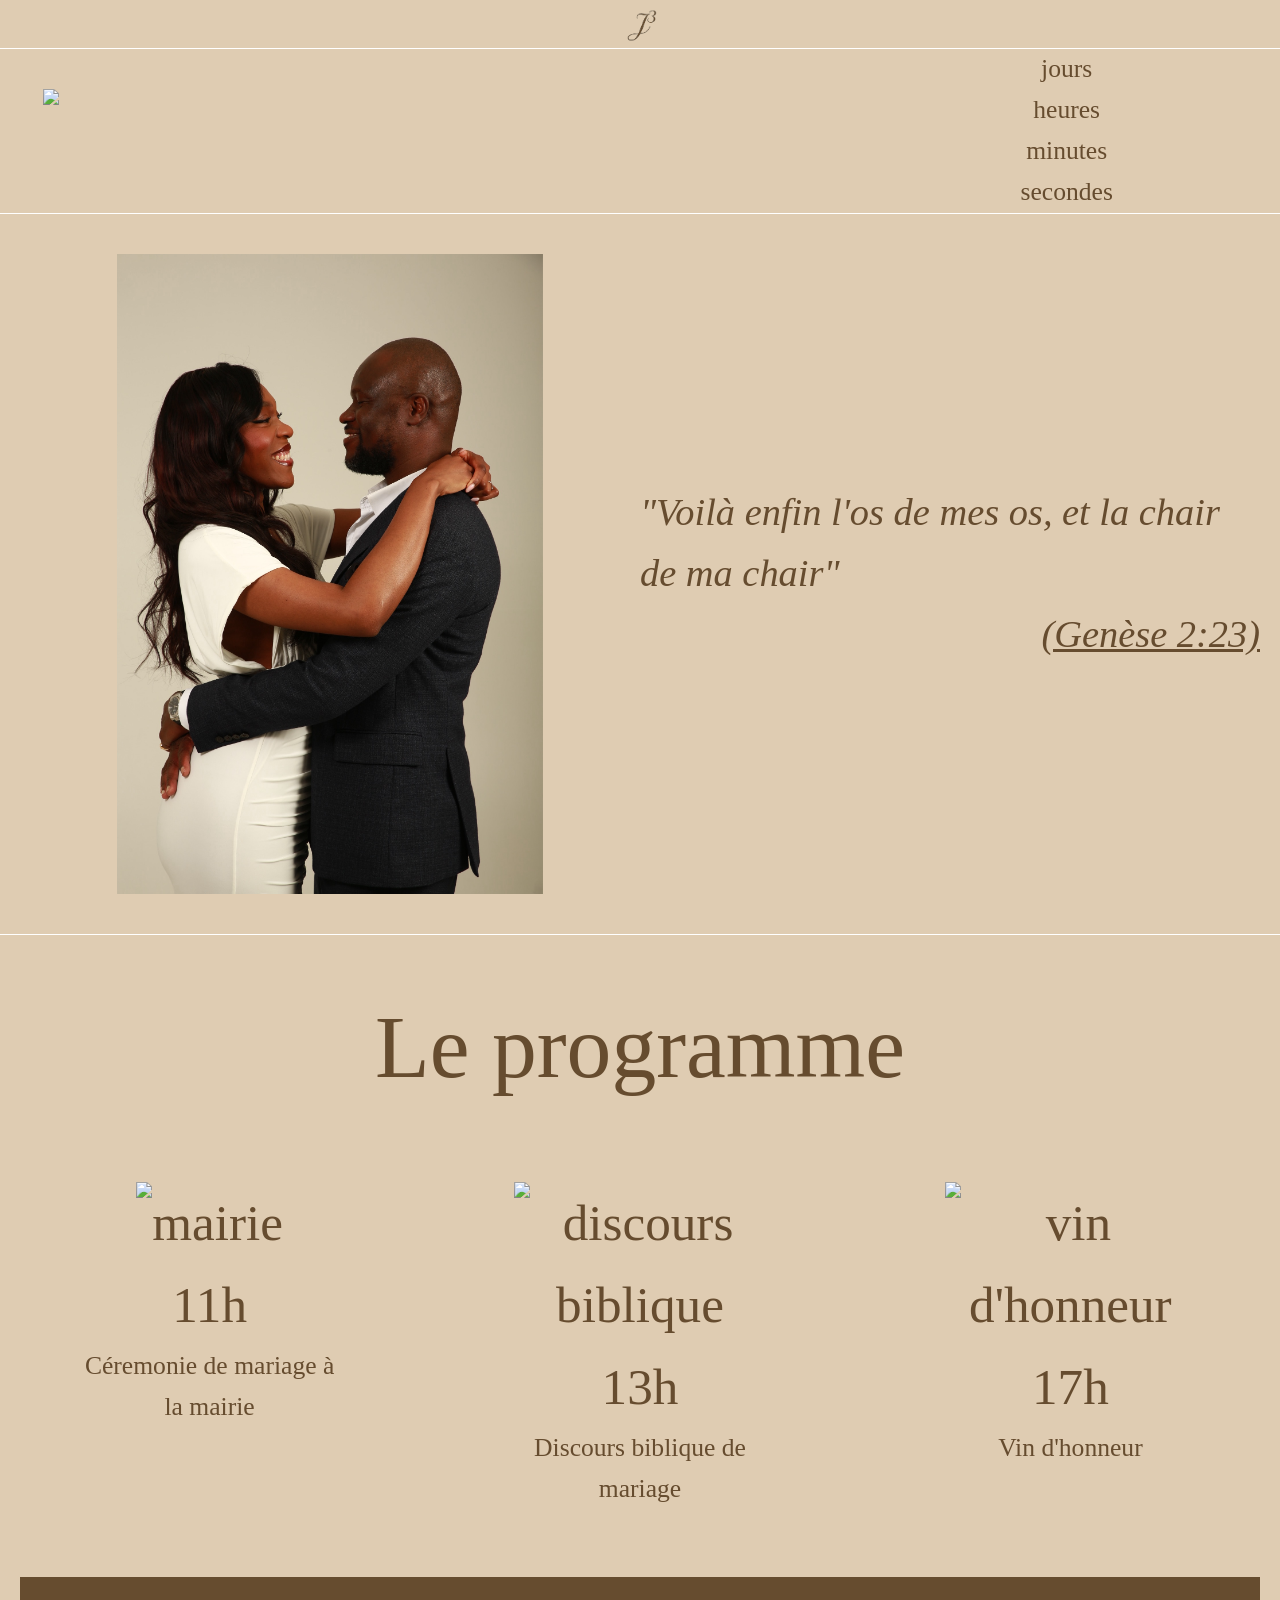
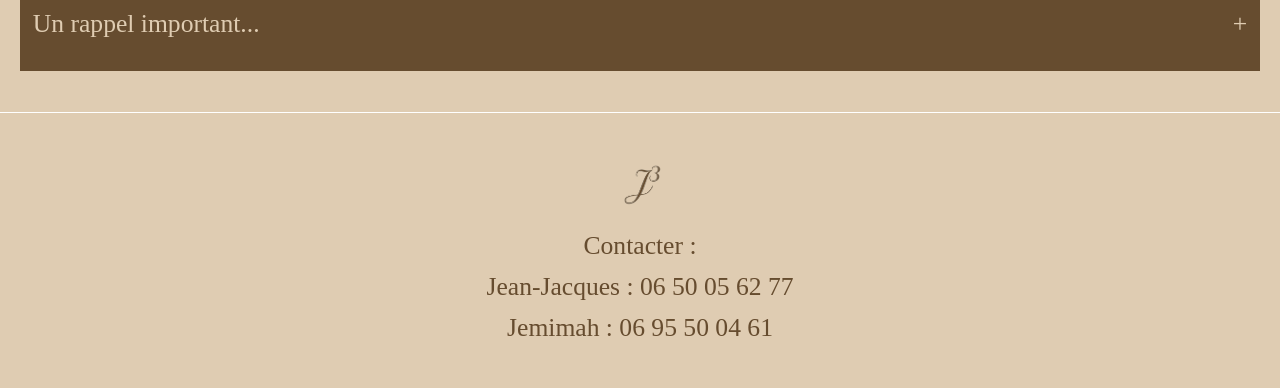
==== accueil.html @ 33a19419 "modification du logo, des images, des infos, des numéros" ====
<!DOCTYPE html>
<html lang="fr">
<head>
    <meta charset="UTF-8">
    <meta name="viewport" content="width=device-width, initial-scale=1.0">
    <title>Jean-Jacques & Jemimah</title>
    <link rel="stylesheet" href="css/style.css">
    <script src="script/index.js"></script>
</head>
<body>

    <header>
        <nav>
            <img src="images/logo.svg" alt="logo" class="logo-small">
        </nav>
    </header>

    <section class="hero">
        <img src="images/date_image.png">
        <div class="countdown">
            <span>
                <p class="days time"></p>
                <p class="indicator">jours</p>
            </span>
            <span>
                <p class="hours time"></p>
                <p class="indicator">heures</p>
            </span>
            <span>
                <p class="mins time"></p>
                <p class="indicator">minutes</p>
            </span>
            <span>
                <p class="secs time"></p>
                <p class="indicator">secondes</p>
            </span>
        </div>
    </section>

    <section class="intro-section container">
        <img class="vert-img" src="images/verset-image.png">
        <div class="right-text">
            <p class="texte verset">"Voilà enfin l'os de mes os, et la chair de ma chair"</p>
            <p class="texte reference">(Genèse 2:23)</p>
        </div>
    </section>

    <section class="programme container">
        <h2 class="fancy">Le programme</h2>
        <div class="moments-grid">
            <div class="moment">
                <img src="images/dark-ring-icon.svg" alt="mairie">
                <p class="horaire">11h</p>
                <p class="event">Céremonie de mariage à la mairie</p>
            </div>
            <div class="moment">
                <img src="images/dark-speech-icon.svg" alt="discours biblique">
                <p class="horaire">13h</p>
                <p class="event">Discours biblique de mariage</p>
            </div>
            <div class="moment">
                <img src="images/dark-wine-icon.svg" alt="vin d'honneur">
                <p class="horaire">17h</p>
                <p class="event">Vin d'honneur</p>
            </div>
        </div>
        <button class="infos collapsible" onclick="toggleTheme()">
            Un rappel important...
        </button>
        <div class="content">
            En tant que croyants témoins de Jéhovah, on accorde beaucoup 
            d'importance à l'institution divine qu'est le mariage. C'est pourquoi nous
            vous demandons de garder ceci à l'esprit lorsque vous choisirez votre tenue.
            Restons dignes en évitant notamment des vêtements trop révelateurs.
        </div>
    </section>

    <footer>
        <img src="images/logo.svg" alt="logo" class="logo-footer">
        <div class="contact">
            <p>Contacter :</p>
            <p>Jean-Jacques : 06 50 05 62 77</p>
            <p>Jemimah : 06 95 50 04 61</p>
        </div>
    </footer>

</body>
</html>
---- css/style.css ----
/* Reset basique */

:root{  
    --bg-color: #dfccb2;
    --font-color: #664c2f;
    --button-bg-color: #664c2f;
    --section-height: 60vh;
    --border-color: white;
    --bigger-text-size: 10vw;
    --big-text-size: 6vw;
    --avg-text-size: 4vw;
    --logo-size: 3rem;
    --border-width: 1px;

    /*responsive : petites tailles de pilice*/
    --small-screen-avg-font-size : 3vw;
    --small-screen-big-font-size : 7vw;
    --small-screen-bigger-font-size : 8vw;
    --small-screen-small-font-size : 2vw;
}

@font-face {
    font-family: dynalight;
    src: url(../Dynalight/Dynalight-Regular.ttf);
    font-size: larger;
}

@font-face {
    font-family: ebg;
    src: url(../EB_Garamond/EBGaramond-VariableFont_wght.ttf)
}

.fancy{
    font-family: dynalight;
}

* {
    margin: 0;
    padding: 0;
    box-sizing: border-box;
}

body {
    font-family: ebg;
    line-height: 1.6;
    color: var(--font-color);
    background-color: var(--bg-color);
    font-size: var(--avg-text-size);
}

.container {
    margin: 0 auto;
    padding: 40px 20px;
    text-align: center;
}

section{
    border-bottom : solid var(--border-color);
    border-width: var(--border-width);
}

/* Navigation */

nav {
    display: flex;
    flex-direction : column;
    align-items: center;
    width: auto;
    background-color : var(--bg-color);
}

@media (min-width:470px){
    nav{
        border-bottom: solid var(--border-width) var(--border-color);
    }
}

.logo-small {
    height: var(--logo-size);    /* Le logo prend 100% de la hauteur de la navbar */
    width: auto;     /* Garde les proportions de l'image */
    display: block;  /* Enlève l'espace vide sous l'image */
    border: none;    /* Optionnel : retire la bordure si tu n'en veux plus */
    align-self: left;
}

nav ul {
    display: flex;
    flex-direction: column;  
    align-items: center;  
    justify-content: center;  
    width: auto;  
    margin: auto;
    list-style-type: none;
}


nav ul li a {
    text-decoration: none;
    color: var(--font-color);
}


/* Hero Section */
.countdown {
    font-weight: normal;
    display:grid;
    color : var(--font-color);
    background-color: var(--bg-color);
    text-align: center;
    padding:0;
    margin: auto;
}

.hero img{
    margin:auto;
}

@media (min-width : 470px){
    .countdown{
        max-width: 90%;
        grid-template-rows: repeat(4, 1fr);
        grid-template-columns: none;
    }

    .hero{
        grid-template-columns: repeat(3, 1fr);
        display: grid;
    }

    .hero img{
        width:90%;
        margin: 40px auto 40px;
        grid-column-start: 1;
        grid-column-end: 3;
    }

    .time{
        font-size: var(--small-screen-avg-font-size);
    }

    .indicator{
        font-size:2vw;
    }
}

@media (max-width:470px){
    .hero img{
        width:100%;
    }

    .countdown {
        grid-template-columns: repeat(4, 1fr);
    }

    .time{
        font-size: var(--bigger-text-size);
    }
}



/* Section Intro */
.intro-section {
    display: grid;
    grid-template-columns: 1fr 1fr;
    justify-content: center;
    align-items: center;
}

.vert-img {
    height : 50vw;
    margin:auto;
}

.texte{
    font-style: italic;
}

.verset{
    text-align: left;
}

@media (min-width:470px){
    .texte{
        font-size: var(--small-screen-avg-font-size);
    }
}

.reference{
    text-decoration: underline;
    text-align: right;
}

/* Programme */

.programme{
    height:auto;
}

h2 {
    font-size: var(--bigger-text-size);
    font-weight: initial;
}



.moment{
    border-bottom: solid var(--border-color);
    border-width: var(--border-width);
    padding : 5vw;
}
.moment img {
    width: 25vw;
}

@media (max-width:470px){
    .horaire{
        font-size: var(--bigger-text-size);
    }
}


.event{
    font-size:var(--big-text-size);
}

button{
    background: var(--button-bg-color);
    border: none;
    text-decoration: none;
    display: inline-block;
    cursor: pointer;
    font-size: var(--avg-text-size);
    color: var(--bg-color);
    width: 100%;
    margin: auto;
    text-align: left;
    padding: 4.5vw 1vw 4.5vw;
    font-family: inherit;
    
}

@media (min-width:470px){
    h2, horaire{
        font-size:var(--small-screen-big-font-size);
    }

    button{
        padding: 2.5vw 1vw 2.5vw;
        font-size : var(--small-screen-small-font-size);
    }
}

@media (min-width:750px){

    .moment{
        border-bottom: none;
    }
    .moments-grid{
        display: grid;
        grid-template-columns: repeat(3, 1fr);
        gap: 4vw;
        margin: auto;
    }

    .moment img {
        width: 18vw;
    }

    .event{
        font-size:2vw; /*???*/
    }
}





/* Thème */


.big-lorem {
    font-size: var(--bigger-text-size);
    font-weight: normal;
    margin: 20px 0;
}

@media (min-width:470px){
    .big-lorem{
        font-size: var(--small-screen-bigger-font-size);
    }
    
}

.collapsible{
    width: 100%;
    margin: auto;
    text-align: left;
}

.collapsible:after {
  content: '+';
  float: right;
  margin-left: 5px;
  color:var(--bg-color);
}

.content{
    transition: max-height 0.2s ease-out;
    max-height: 0;
    text-align:left;
    font-size: var(--avg-text-size);
    color: var(--bg-color);
    background: var(--button-bg-color);
    border-top: solid 1px;
    padding: 0 0.5em 0;
    padding-top: 0px;
    padding-right: 0.5em;
    padding-bottom: 0px;
    padding-left: 0.5em;
    overflow:hidden;
}

@media (min-width:470px){
    .content{
        font-size: var(--small-screen-small-font-size);
    }
}

/* Footer */
footer {
    background-color: var(--bg-color);
    color: var(--font-color);
    text-align: center;
    padding: 40px 0;
}

@media (min-width:470px){
    footer{
        font-size:var(--small-screen-small-font-size)
    }
}

.logo-footer {
    width: 60px;
}

.contact{
    display: flex;
    flex-direction: column;
}

.unContact{
    align-self: center;
    display: flex;
    justify-content: space-evenly;
}

.unContact p{
    padding: 0 1em 0;
}
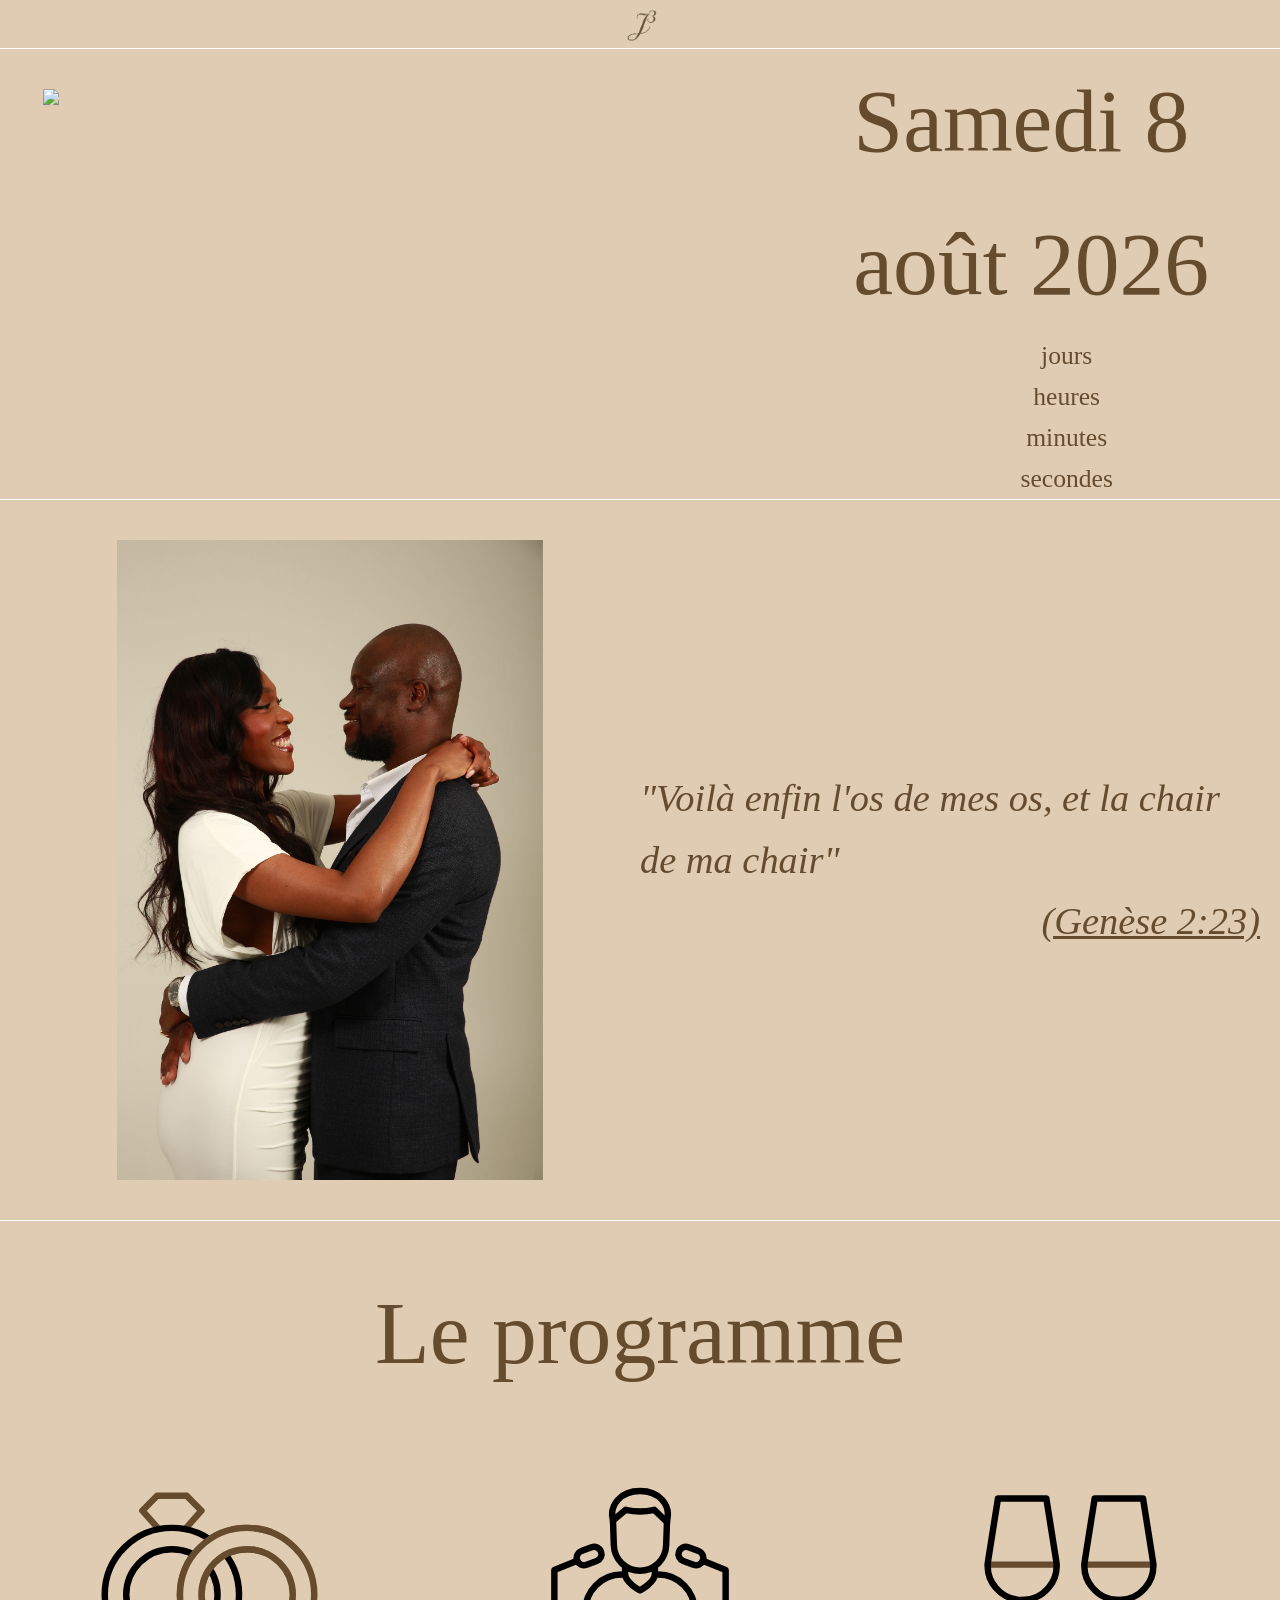
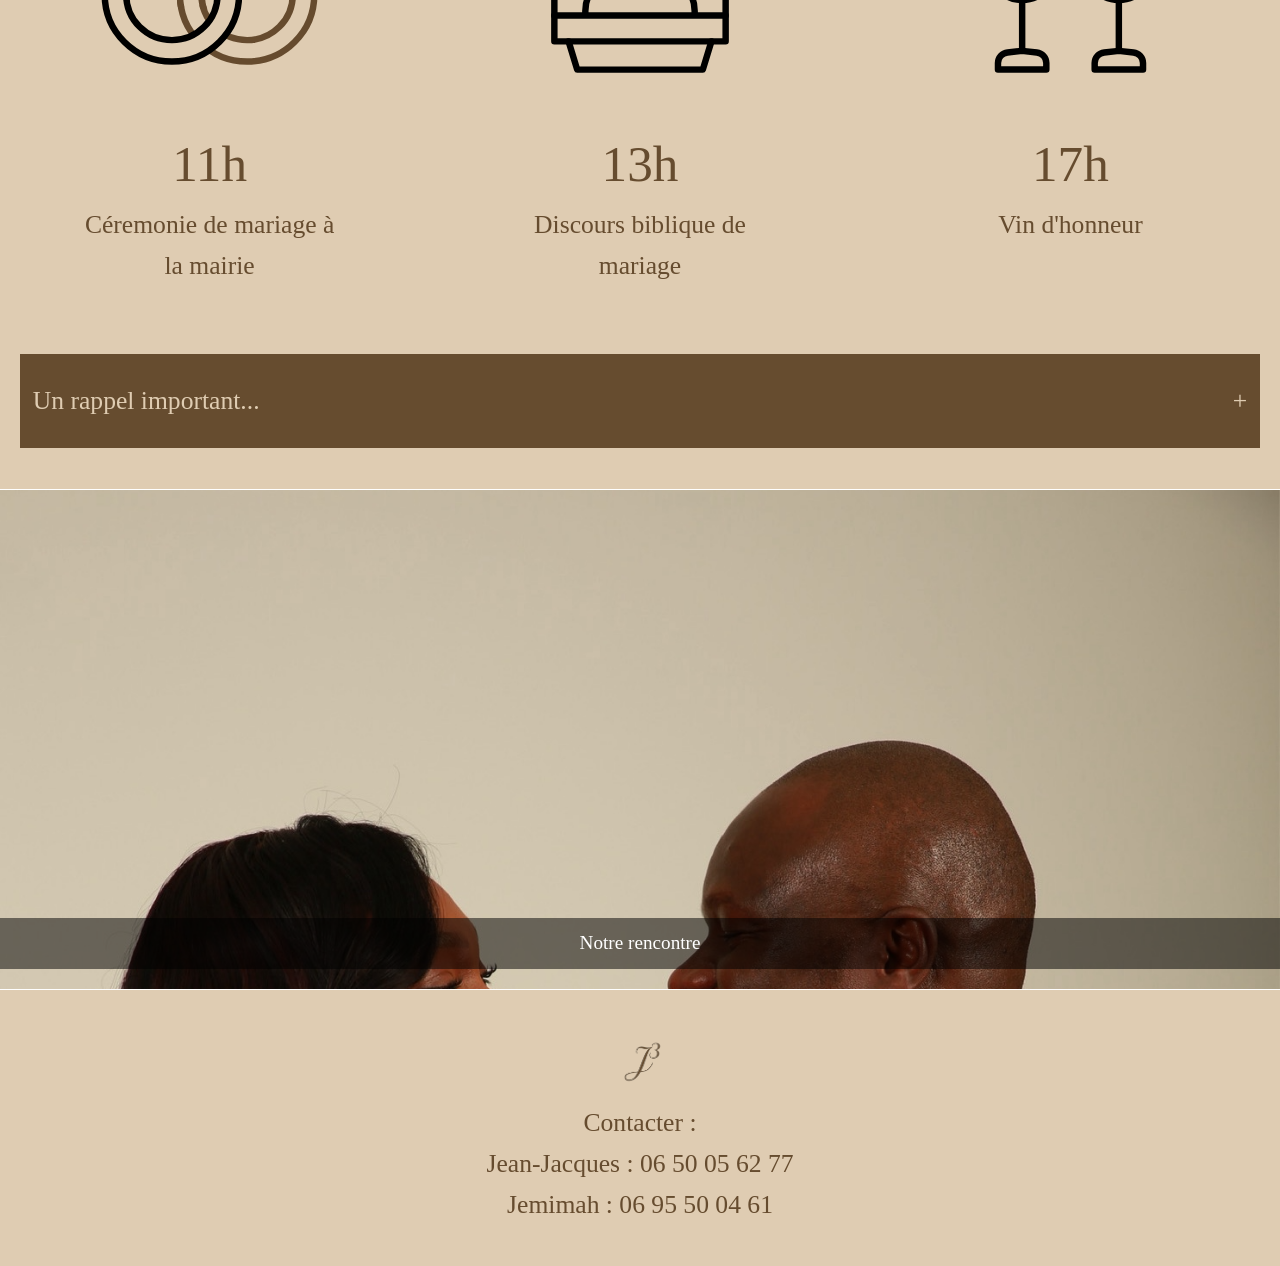
==== commit 858284f3: "slideshow fonctionnel, captions à changer seulement" ====
--- a/accueil.html
+++ b/accueil.html
@@ -6,6 +6,7 @@
     <title>Jean-Jacques & Jemimah</title>
     <link rel="stylesheet" href="css/style.css">
     <script src="script/index.js"></script>
+    <script src="script/slideshow.js" defer="true"></script>
 </head>
 <body>
 
@@ -17,24 +18,28 @@
 
     <section class="hero">
         <img src="images/date_image.png">
-        <div class="countdown">
-            <span>
-                <p class="days time"></p>
-                <p class="indicator">jours</p>
-            </span>
-            <span>
-                <p class="hours time"></p>
-                <p class="indicator">heures</p>
-            </span>
-            <span>
-                <p class="mins time"></p>
-                <p class="indicator">minutes</p>
-            </span>
-            <span>
-                <p class="secs time"></p>
-                <p class="indicator">secondes</p>
-            </span>
+        <div class="date">
+            <h2 class="fancy">Samedi 8 août 2026</h2>
+            <div class="countdown">
+                <span>
+                    <p class="days time"></p>
+                    <p class="indicator">jours</p>
+                </span>
+                <span>
+                    <p class="hours time"></p>
+                    <p class="indicator">heures</p>
+                </span>
+                <span>
+                    <p class="mins time"></p>
+                    <p class="indicator">minutes</p>
+                </span>
+                <span>
+                    <p class="secs time"></p>
+                    <p class="indicator">secondes</p>
+                </span>
+            </div>
         </div>
+        
     </section>
 
     <section class="intro-section container">
@@ -49,17 +54,17 @@
         <h2 class="fancy">Le programme</h2>
         <div class="moments-grid">
             <div class="moment">
-                <img src="images/dark-ring-icon.svg" alt="mairie">
+                <img src="images/icons/dark-ring-icon.svg" alt="mairie">
                 <p class="horaire">11h</p>
                 <p class="event">Céremonie de mariage à la mairie</p>
             </div>
             <div class="moment">
-                <img src="images/dark-speech-icon.svg" alt="discours biblique">
+                <img src="images/icons/dark-speech-icon.svg" alt="discours biblique">
                 <p class="horaire">13h</p>
                 <p class="event">Discours biblique de mariage</p>
             </div>
             <div class="moment">
-                <img src="images/dark-wine-icon.svg" alt="vin d'honneur">
+                <img src="images/icons/dark-wine-icon.svg" alt="vin d'honneur">
                 <p class="horaire">17h</p>
                 <p class="event">Vin d'honneur</p>
             </div>
@@ -75,6 +80,33 @@
         </div>
     </section>
 
+    <section class="slideshow-container">
+        <div class="slide active">
+            <img src="./images/slideshow/j3-pic1.png" alt="Mariage 1">
+            <div class="caption fancy">Notre rencontre</div>
+        </div>
+
+        <div class="slide ">
+            <img src="./images/slideshow/j3-pic2.png" alt="Mariage 2">
+            <div class="caption fancy">La demande</div>
+        </div>
+
+        <div class="slide ">
+            <img src="./images/slideshow/j3-pic3.png" alt="Mariage 3">
+            <div class="caption fancy">Le grand jour</div>
+        </div>
+
+        <div class="slide ">
+            <img src="./images/slideshow/j3-pic5.png" alt="Mariage 3">
+            <div class="caption fancy">Le grand jour</div>
+        </div>
+
+        <div class="slide ">
+            <img src="./images/slideshow/j3-pic7.png" alt="Mariage 3">
+            <div class="caption fancy">Le grand jour</div>
+        </div>
+    </section>
+
     <footer>
         <img src="images/logo.svg" alt="logo" class="logo-footer">
         <div class="contact">
--- a/css/style.css
+++ b/css/style.css
@@ -22,7 +22,6 @@
 @font-face {
     font-family: dynalight;
     src: url(../Dynalight/Dynalight-Regular.ttf);
-    font-size: larger;
 }
 
 @font-face {
@@ -80,7 +79,6 @@
     width: auto;     /* Garde les proportions de l'image */
     display: block;  /* Enlève l'espace vide sous l'image */
     border: none;    /* Optionnel : retire la bordure si tu n'en veux plus */
-    align-self: left;
 }
 
 nav ul {
@@ -105,7 +103,6 @@
     font-weight: normal;
     display:grid;
     color : var(--font-color);
-    background-color: var(--bg-color);
     text-align: center;
     padding:0;
     margin: auto;
@@ -144,12 +141,36 @@
 }
 
 @media (max-width:470px){
+
+    .hero {
+        position: relative; /* Devient le repère pour le chrono */
+        display: flex;      /* Pour s'assurer que l'image centre bien */
+        flex-direction: column;
+    }
+
     .hero img{
         width:100%;
     }
 
+    .date h2{
+        text-align: center;
+    }
+
+    .date{
+        position: absolute; /* On le place par-dessus l'image */
+        top: 85%;           /* Centre verticalement */
+        left: 50%;          /* Centre horizontalement */
+        transform: translate(-50%, -50%); /* Ajustement parfait du centrage */
+        width: 90%;         /* Largeur du chrono sur l'image */
+        background: rgba(0, 0, 0, 0.5);
+        padding: 10px;
+        border-radius: 8px; /* Optionnel : adoucit les angles */
+        color:white;
+    }
+
     .countdown {
         grid-template-columns: repeat(4, 1fr);
+        color:inherit;
     }
 
     .time{
@@ -327,6 +348,57 @@
     }
 }
 
+/* Slideshow */
+.slideshow-container {
+    position: relative;
+    max-width: 100%;
+    height: 500px; /* À ajuster selon tes photos */
+    margin: auto;
+    overflow: hidden;
+}
+
+.slide.active {
+    opacity: 1;
+}
+
+.slide {
+    position: absolute;
+    top: 0;
+    left: 0;
+    width: 100%;
+    height: 100%;
+    opacity: 0; /* Tout est invisible par défaut */
+    transition: opacity 1.5s ease-in-out; /* Voilà le fondu entrant ET sortant */
+}  
+
+
+.slide img{
+    width:100%;
+    height:auto;
+    object-fit: cover;
+}
+
+/* La légende */
+.caption {
+    position: absolute;
+    bottom: 20px;
+    width: 100%;
+    text-align: center;
+    color: white;
+    background: rgba(0, 0, 0, 0.5);
+    padding: 10px 0;
+    font-size: 1.2rem;
+}
+
+.fade {
+    animation: fadeEffect 1.5s;
+}
+
+@keyframes fadeEffect {
+    from { opacity: 0.0; }
+    to { opacity: 1; }
+}
+
 /* Footer */
 footer {
     background-color: var(--bg-color);
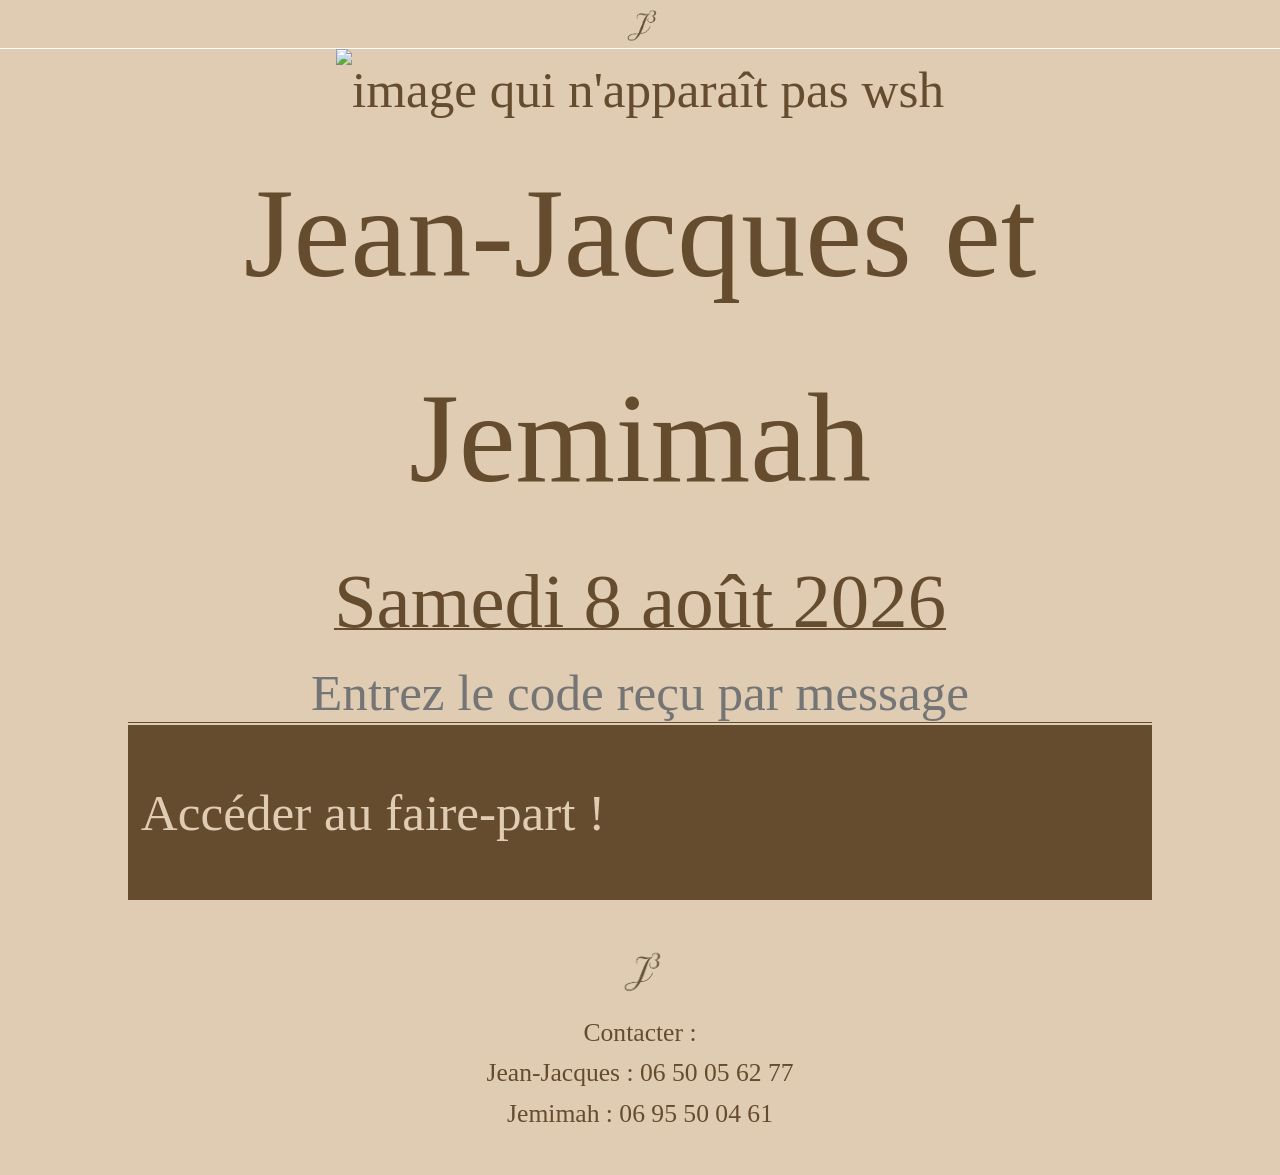
==== commit a010c590: "première version finale du site, slideshow à corriger" ====
--- a/accueil.html
+++ b/accueil.html
@@ -55,28 +55,36 @@
         <div class="moments-grid">
             <div class="moment">
                 <img src="images/icons/dark-ring-icon.svg" alt="mairie">
-                <p class="horaire">11h</p>
+                <p class="horaire">11:30</p>
                 <p class="event">Céremonie de mariage à la mairie</p>
+                <p class="address" title="clique pour copier l'adresse !" onclick="copyText(this)">65 avenue Gaston Vermeire, 95340 Persan</p>
             </div>
             <div class="moment">
                 <img src="images/icons/dark-speech-icon.svg" alt="discours biblique">
-                <p class="horaire">13h</p>
+                <p class="horaire">12:40</p>
                 <p class="event">Discours biblique de mariage</p>
+                <p class="address" title="clique pour copier l'adresse !" onclick="copyText(this)">15 Rue du 8 mai 1945, 60110 Méru</p>
             </div>
             <div class="moment">
                 <img src="images/icons/dark-wine-icon.svg" alt="vin d'honneur">
-                <p class="horaire">17h</p>
+                <p class="horaire">17:00</p>
                 <p class="event">Vin d'honneur</p>
+                <p class="address">Salle des fêtes de la Cavée</p>
+                <p class="address" title="clique pour copier l'adresse !" onclick="copyText(this)">Rue de l'Ormetteau, 95610 Éragny</p>
             </div>
         </div>
         <button class="infos collapsible" onclick="toggleTheme()">
-            Un rappel important...
+            Quelques informations importantes...
         </button>
         <div class="content">
-            En tant que croyants témoins de Jéhovah, on accorde beaucoup 
+            <p>1. En tant que croyants témoins de Jéhovah, on accorde beaucoup 
             d'importance à l'institution divine qu'est le mariage. C'est pourquoi nous
             vous demandons de garder ceci à l'esprit lorsque vous choisirez votre tenue.
-            Restons dignes en évitant notamment des vêtements trop révelateurs.
+            Restons dignes en évitant notamment des vêtements trop révelateurs.</p>
+            <p>2. Votre présence à nos côtés pour cette journée unique est le plus beau 
+            des cadeaux. Étant déjà bien installés, nous ne souhaitons pas de cadeaux 
+            matériels. Une urne sera mise à disposition pour celles et ceux qui 
+            souhaitent y déposer une enveloppe.</p>
         </div>
     </section>
 
--- a/css/style.css
+++ b/css/style.css
@@ -218,7 +218,7 @@
     height:auto;
 }
 
-h2 {
+h1, h2 {
     font-size: var(--bigger-text-size);
     font-weight: initial;
 }
@@ -264,6 +264,7 @@
 @media (min-width:470px){
     h2, horaire{
         font-size:var(--small-screen-big-font-size);
+        text-align: center;
     }
 
     button{
@@ -289,11 +290,19 @@
     }
 
     .event{
-        font-size:2vw; /*???*/
-    }
-}
-
-
+        font-size:var(--small-screen-avg-font-size)
+    }
+}
+
+.address{
+    text-decoration: underline;
+}
+
+@media (min-width:470px){
+    .address{
+        font-size:var(--small-screen-small-font-size);
+    }
+}
 
 
 
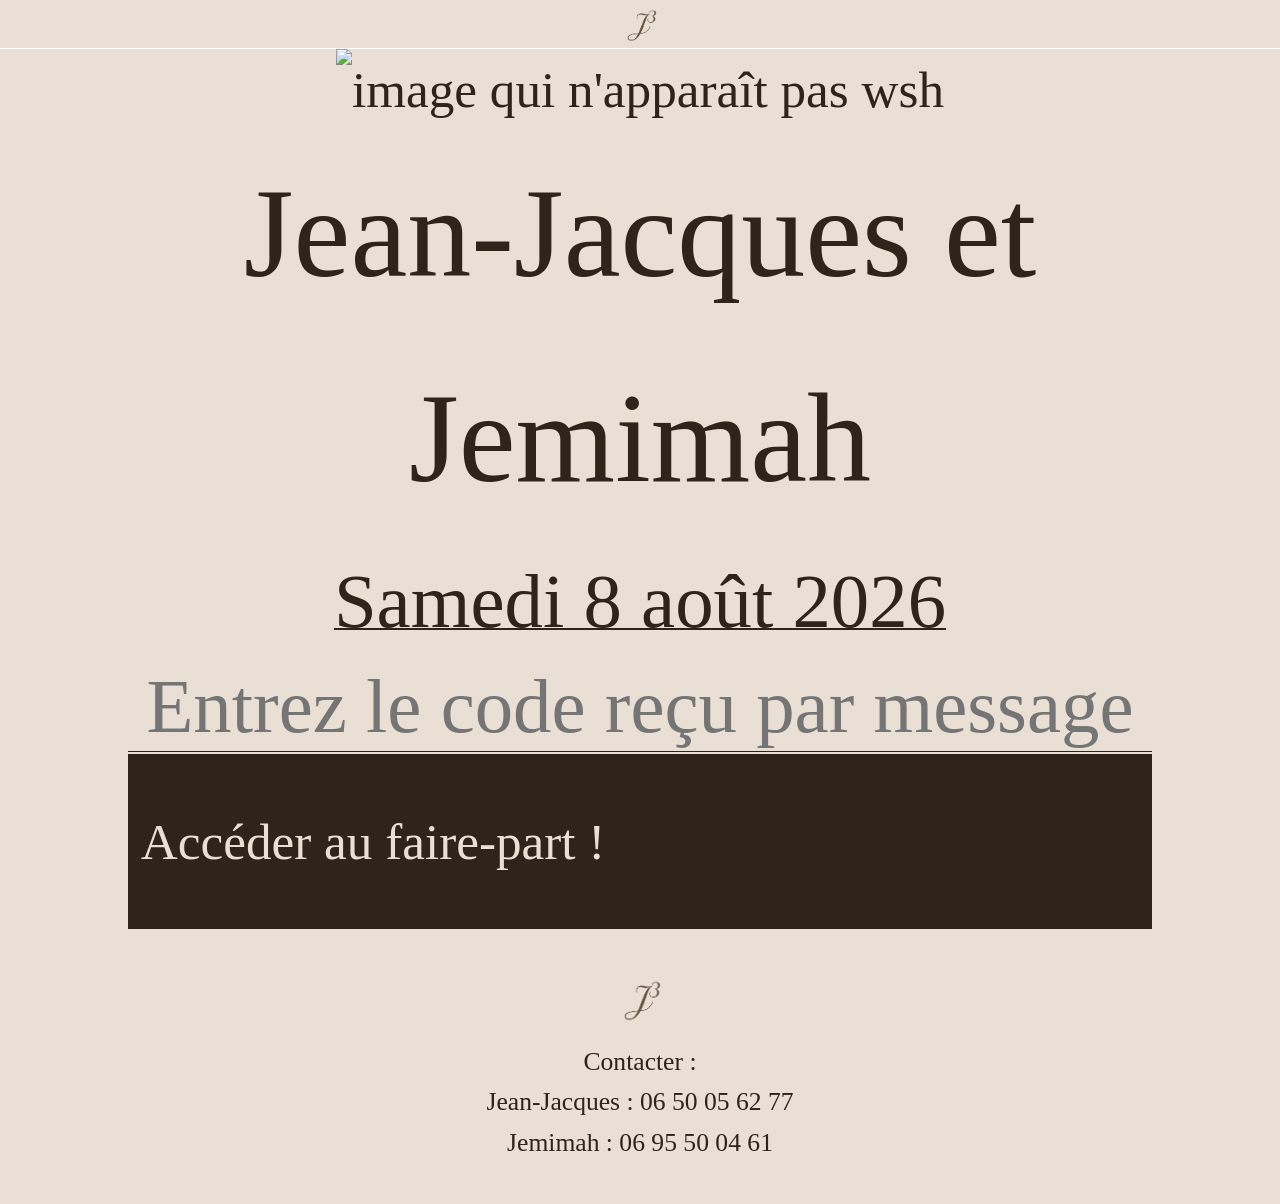
==== commit b679beba: "modifs si gentiment demandées par Jemimah" ====
--- a/accueil.html
+++ b/accueil.html
@@ -55,7 +55,7 @@
         <div class="moments-grid">
             <div class="moment">
                 <img src="images/icons/dark-ring-icon.svg" alt="mairie">
-                <p class="horaire">11:30</p>
+                <p class="horaire">10:30</p>
                 <p class="event">Céremonie de mariage à la mairie</p>
                 <p class="address" title="clique pour copier l'adresse !" onclick="copyText(this)">65 avenue Gaston Vermeire, 95340 Persan</p>
             </div>
@@ -73,45 +73,67 @@
                 <p class="address" title="clique pour copier l'adresse !" onclick="copyText(this)">Rue de l'Ormetteau, 95610 Éragny</p>
             </div>
         </div>
-        <button class="infos collapsible" onclick="toggleTheme()">
-            Quelques informations importantes...
+    
+        </section>
+
+    <section class="infos container">
+        <h2 class="fancy">Plus d'infos</h2>
+        <button class="collapsible" id="tenue" onclick="toggleTheme(this)">
+            À propos des tenues...
         </button>
-        <div class="content">
-            <p>1. En tant que croyants témoins de Jéhovah, on accorde beaucoup 
+        <div class="content" id="tenueContent">
+            En tant que croyants témoins de Jéhovah, on accorde beaucoup 
             d'importance à l'institution divine qu'est le mariage. C'est pourquoi nous
             vous demandons de garder ceci à l'esprit lorsque vous choisirez votre tenue.
-            Restons dignes en évitant notamment des vêtements trop révelateurs.</p>
-            <p>2. Votre présence à nos côtés pour cette journée unique est le plus beau 
+            Restons dignes en évitant notamment des vêtements trop révelateurs.        
+        </div>
+        <button class="collapsible" id="cadeaux" onclick="toggleTheme(this)">
+            Pour ceux qui souhaitent faire des cadeaux
+        </button>
+        <div class="content" id="cadeauxContent">
+            Votre présence à nos côtés pour cette journée unique est le plus beau 
             des cadeaux. Étant déjà bien installés, nous ne souhaitons pas de cadeaux 
             matériels. Une urne sera mise à disposition pour celles et ceux qui 
-            souhaitent y déposer une enveloppe.</p>
+            souhaitent y déposer une enveloppe.    
         </div>
     </section>
 
     <section class="slideshow-container">
         <div class="slide active">
             <img src="./images/slideshow/j3-pic1.png" alt="Mariage 1">
-            <div class="caption fancy">Notre rencontre</div>
+            <div class="caption fancy">
+                Tout a commencé lors d'une réunion pour la prédication. <br>
+                Jean-Jacques a proposé à Jemimah un date, en précisant 
+                que ce n'en était pas un.
+            </div>
         </div>
 
         <div class="slide ">
             <img src="./images/slideshow/j3-pic2.png" alt="Mariage 2">
-            <div class="caption fancy">La demande</div>
+            <div class="caption fancy">
+                Et pourtant, c'est exactement là que tout a commencé.
+            </div>
         </div>
 
         <div class="slide ">
             <img src="./images/slideshow/j3-pic3.png" alt="Mariage 3">
-            <div class="caption fancy">Le grand jour</div>
+            <div class="caption fancy">
+                Puis le [insérer date], Jean-Jacques appelle en urgence
+                Jemimah pour un "problème de fuite d'eau"...
+            </div>
         </div>
 
         <div class="slide ">
             <img src="./images/slideshow/j3-pic5.png" alt="Mariage 3">
-            <div class="caption fancy">Le grand jour</div>
+            <div class="caption fancy">
+                Quelle ne fut pas sa surprise en arrivant : pétales de rose, notre chanson préférée...
+                Vous l'aurez compris : 
+            </div>
         </div>
 
         <div class="slide ">
             <img src="./images/slideshow/j3-pic7.png" alt="Mariage 3">
-            <div class="caption fancy">Le grand jour</div>
+            <div class="caption fancy">C'était sa demande.</div>
         </div>
     </section>
 
@@ -119,8 +141,8 @@
         <img src="images/logo.svg" alt="logo" class="logo-footer">
         <div class="contact">
             <p>Contacter :</p>
-            <p>Jean-Jacques : 06 50 05 62 77</p>
-            <p>Jemimah : 06 95 50 04 61</p>
+            <p>Josiane NGOY : 07 81 93 54 69</p>
+            <p>David BADILA : 06 14 68 82 01</p>
         </div>
     </footer>
 
--- a/css/style.css
+++ b/css/style.css
@@ -1,9 +1,9 @@
 /* Reset basique */
 
 :root{  
-    --bg-color: #dfccb2;
-    --font-color: #664c2f;
-    --button-bg-color: #664c2f;
+    --bg-color: #EADFD5;
+    --font-color: #2F241B;
+    --button-bg-color: #2F241B;
     --section-height: 60vh;
     --border-color: white;
     --bigger-text-size: 10vw;
@@ -189,12 +189,14 @@
 }
 
 .vert-img {
-    height : 50vw;
-    margin:auto;
+    height: 70vw;
+    margin: auto;
+    margin-right: 1em;
 }
 
 .texte{
     font-style: italic;
+    font-size:1.2em;
 }
 
 .verset{
@@ -225,13 +227,24 @@
 
 
 
-.moment{
-    border-bottom: solid var(--border-color);
+.moment {
+    border: solid var(--border-color);
     border-width: var(--border-width);
-    padding : 5vw;
-}
+    padding: 5vw;
+    margin: 1em 0 1em;
+    border-radius: 10%;
+    background-color: white;
+    box-shadow: 0px 0px 15px rgba(0, 0, 0, 0.7);
+}
+
 .moment img {
     width: 25vw;
+    border-bottom: solid black 1px;
+}
+
+.horaire{
+    /*border-bottom: solid black 1px;*/
+    /* TODO : remplacer le border bottom par une image fleurie*/
 }
 
 @media (max-width:470px){
@@ -343,12 +356,11 @@
     color: var(--bg-color);
     background: var(--button-bg-color);
     border-top: solid 1px;
-    padding: 0 0.5em 0;
     padding-top: 0px;
     padding-right: 0.5em;
-    padding-bottom: 0px;
     padding-left: 0.5em;
     overflow:hidden;
+    margin-bottom : 0.5em
 }
 
 @media (min-width:470px){
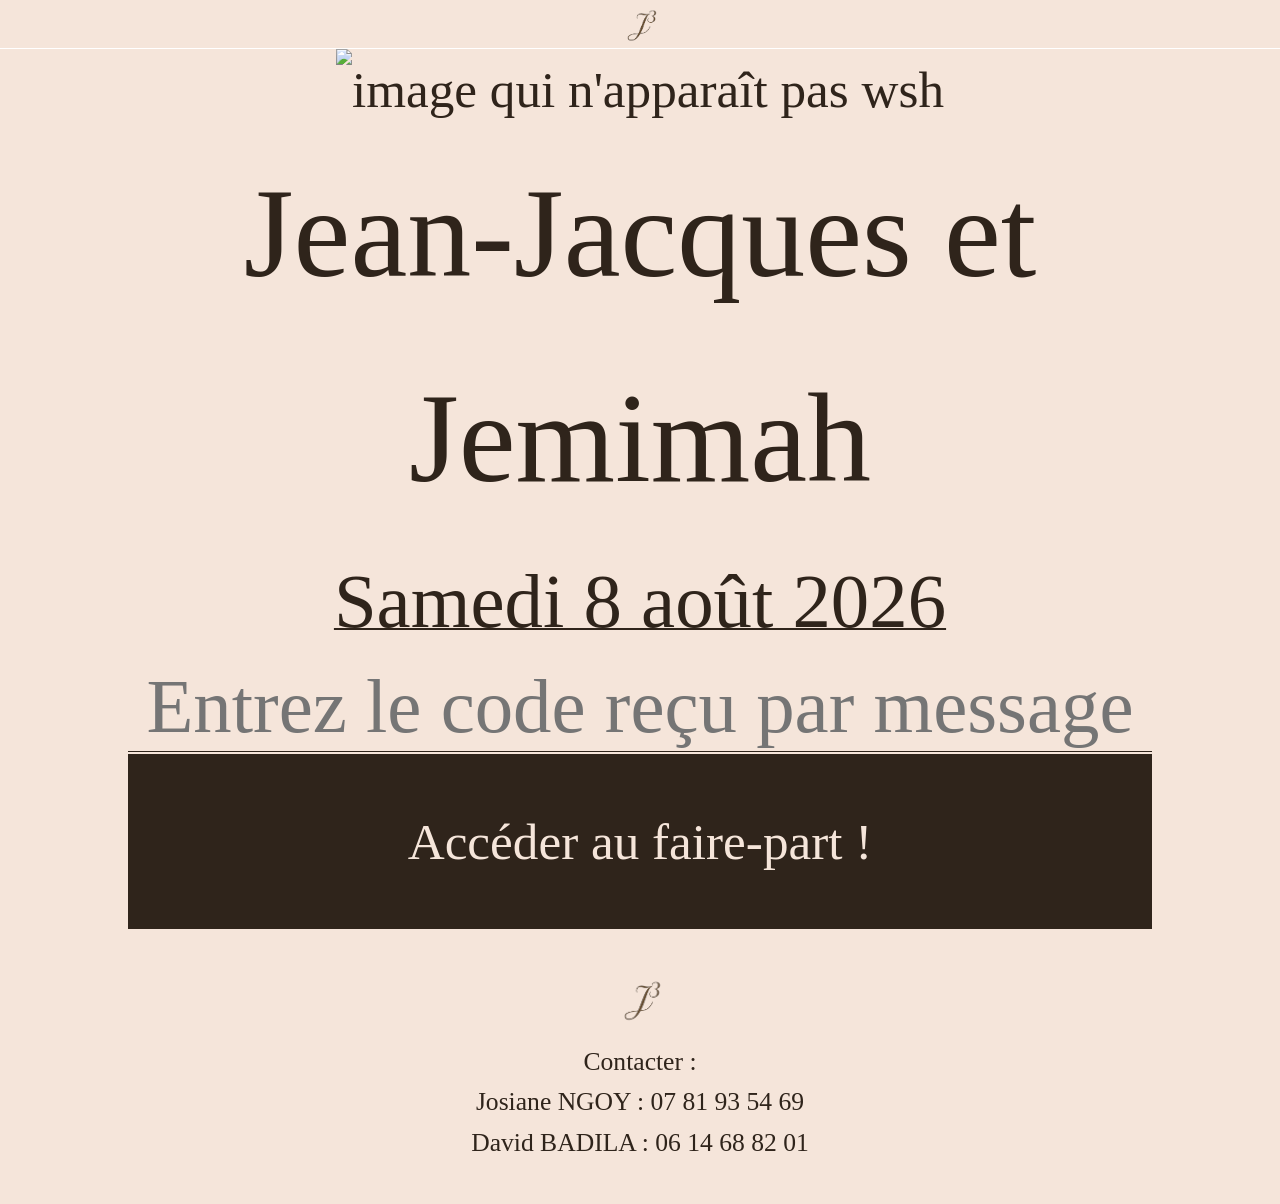
==== commit 01752044: "dernières modifs j'espère hehe" ====
--- a/accueil.html
+++ b/accueil.html
@@ -88,7 +88,7 @@
             Restons dignes en évitant notamment des vêtements trop révelateurs.        
         </div>
         <button class="collapsible" id="cadeaux" onclick="toggleTheme(this)">
-            Pour ceux qui souhaitent faire des cadeaux
+            Pour ceux qui souhaitent faire des cadeaux...
         </button>
         <div class="content" id="cadeauxContent">
             Votre présence à nos côtés pour cette journée unique est le plus beau 
@@ -118,7 +118,7 @@
         <div class="slide ">
             <img src="./images/slideshow/j3-pic3.png" alt="Mariage 3">
             <div class="caption fancy">
-                Puis le [insérer date], Jean-Jacques appelle en urgence
+                Puis le 20 novembre 2025, Jean-Jacques appelle en urgence
                 Jemimah pour un "problème de fuite d'eau"...
             </div>
         </div>
--- a/css/style.css
+++ b/css/style.css
@@ -1,7 +1,8 @@
 /* Reset basique */
 
 :root{  
-    --bg-color: #EADFD5;
+    --bg-color-one: #f5e5da;
+    --bg-color-two: #f9f0e8;
     --font-color: #2F241B;
     --button-bg-color: #2F241B;
     --section-height: 60vh;
@@ -43,7 +44,7 @@
     font-family: ebg;
     line-height: 1.6;
     color: var(--font-color);
-    background-color: var(--bg-color);
+    background-color: var(--bg-color-one);
     font-size: var(--avg-text-size);
 }
 
@@ -65,7 +66,7 @@
     flex-direction : column;
     align-items: center;
     width: auto;
-    background-color : var(--bg-color);
+    background-color : var(--bg-color-one);
 }
 
 @media (min-width:470px){
@@ -218,6 +219,7 @@
 
 .programme{
     height:auto;
+    background: var(--bg-color-two);
 }
 
 h1, h2 {
@@ -233,7 +235,7 @@
     padding: 5vw;
     margin: 1em 0 1em;
     border-radius: 10%;
-    background-color: white;
+    background-color: #fef8f5;
     box-shadow: 0px 0px 15px rgba(0, 0, 0, 0.7);
 }
 
@@ -242,10 +244,7 @@
     border-bottom: solid black 1px;
 }
 
-.horaire{
-    /*border-bottom: solid black 1px;*/
-    /* TODO : remplacer le border bottom par une image fleurie*/
-}
+
 
 @media (max-width:470px){
     .horaire{
@@ -264,8 +263,8 @@
     text-decoration: none;
     display: inline-block;
     cursor: pointer;
-    font-size: var(--avg-text-size);
-    color: var(--bg-color);
+    font-size: 1.1em;
+    color: var(--bg-color-one);
     width: 100%;
     margin: auto;
     text-align: left;
@@ -311,6 +310,10 @@
     text-decoration: underline;
 }
 
+.address::before{
+    content : "📍"
+}
+
 @media (min-width:470px){
     .address{
         font-size:var(--small-screen-small-font-size);
@@ -345,15 +348,16 @@
   content: '+';
   float: right;
   margin-left: 5px;
-  color:var(--bg-color);
+  margin-right: 5px;
+  color:var(--bg-color-one);
 }
 
 .content{
     transition: max-height 0.2s ease-out;
     max-height: 0;
     text-align:left;
-    font-size: var(--avg-text-size);
-    color: var(--bg-color);
+    font-size: 1.1em;
+    color: var(--bg-color-one);
     background: var(--button-bg-color);
     border-top: solid 1px;
     padding-top: 0px;
@@ -362,6 +366,8 @@
     overflow:hidden;
     margin-bottom : 0.5em
 }
+
+
 
 @media (min-width:470px){
     .content{
@@ -422,7 +428,7 @@
 
 /* Footer */
 footer {
-    background-color: var(--bg-color);
+    background-color: var(--bg-color-one);
     color: var(--font-color);
     text-align: center;
     padding: 40px 0;
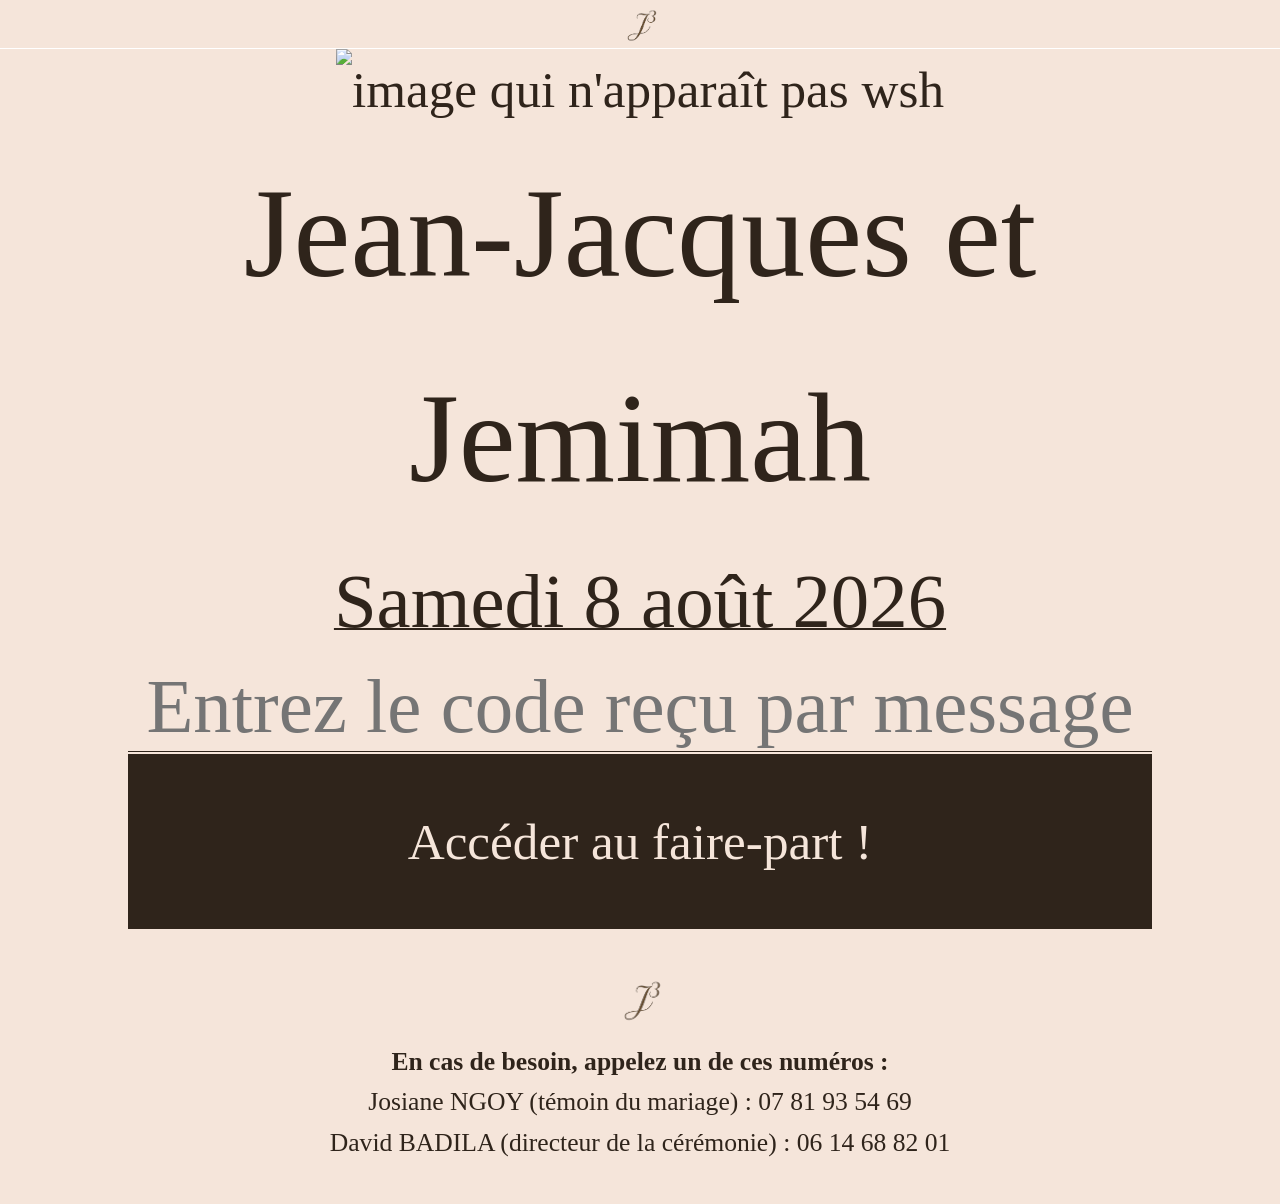
==== commit bdca62ee: "modifications sur le programme" ====
--- a/accueil.html
+++ b/accueil.html
@@ -72,6 +72,14 @@
                 <p class="address">Salle des fêtes de la Cavée</p>
                 <p class="address" title="clique pour copier l'adresse !" onclick="copyText(this)">Rue de l'Ormetteau, 95610 Éragny</p>
             </div>
+            
+            <div class="moment">
+                <img src="images/icons/weds-icon.svg" alt="Entrée des mariés">
+                <p class="horaire">19:30</p>
+                <p class="event">Entrée des mariés</p>
+                <p class="address">Salle des fêtes de la Cavée</p>
+                <p class="address" title="clique pour copier l'adresse !" onclick="copyText(this)">Rue de l'Ormetteau, 95610 Éragny</p>
+            </div>
         </div>
     
         </section>
@@ -140,9 +148,9 @@
     <footer>
         <img src="images/logo.svg" alt="logo" class="logo-footer">
         <div class="contact">
-            <p>Contacter :</p>
-            <p>Josiane NGOY : 07 81 93 54 69</p>
-            <p>David BADILA : 06 14 68 82 01</p>
+            <p><b>En cas de besoin, appelez un de ces numéros : </b></p>
+            <p>Josiane NGOY (témoin du mariage) : 07 81 93 54 69</p>
+            <p>David BADILA (directeur de la cérémonie) : 06 14 68 82 01</p>
         </div>
     </footer>
 
--- a/css/style.css
+++ b/css/style.css
@@ -292,9 +292,9 @@
     }
     .moments-grid{
         display: grid;
-        grid-template-columns: repeat(3, 1fr);
+        grid-template-columns: repeat(2, 1fr);
+        grid-template-rows: repeat(2, 1fr);
         gap: 4vw;
-        margin: auto;
     }
 
     .moment img {
